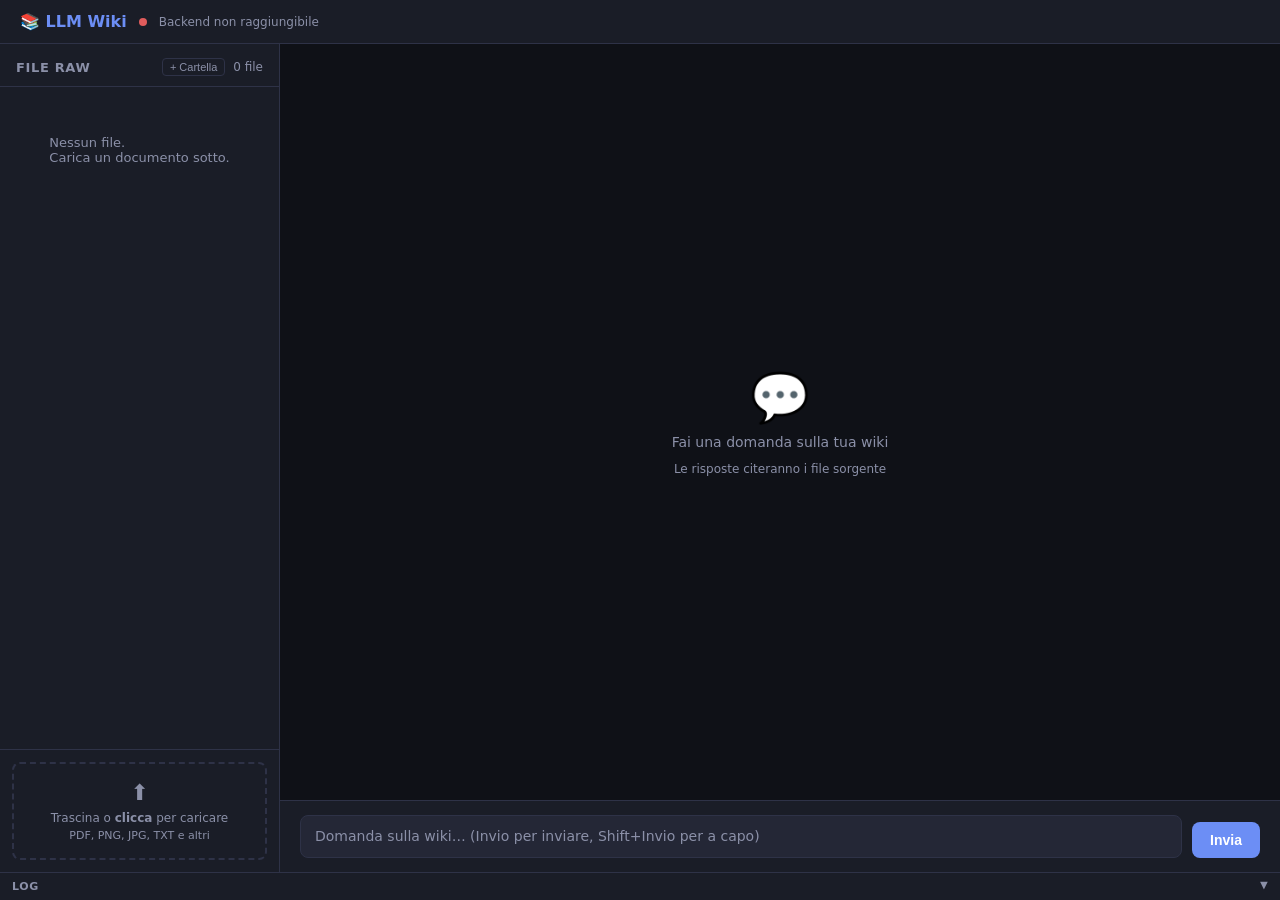
==== frontend/index.html @ e703572c "Initial public release LLM Wiki — offline personal knowledge base with automatic OCR and AI chat. St" ====
<!DOCTYPE html>
<html lang="it">
<head>
  <meta charset="UTF-8" />
  <meta name="viewport" content="width=device-width, initial-scale=1.0" />
  <title>LLM Wiki</title>
  <link rel="stylesheet" href="style.css" />
</head>
<body>

<header>
  <h1>📚 LLM Wiki</h1>
  <div class="status-dot" id="ollama-dot"></div>
  <span class="status-label" id="ollama-label">Connessione…</span>
</header>

<main>
  <!-- LEFT: File panel -->
  <aside class="sidebar">
    <div class="sidebar-head">
      <h2>File RAW</h2>
      <div class="sidebar-head-actions">
        <button class="new-folder-btn" id="new-root-folder-btn" title="Nuova cartella radice">+ Cartella</button>
        <span id="file-count" style="font-size:12px;color:var(--text-dim)">0 file</span>
      </div>
    </div>

    <div class="file-list" id="file-list">
      <div class="empty-state" id="file-empty" style="padding:40px 20px;font-size:13px;">
        Nessun file.<br>Carica un documento sotto.
      </div>
    </div>

    <div class="upload-area">
      <div class="upload-target" id="upload-target">
        <span>📂</span>
        <span class="target-path" id="upload-target-path"></span>
        <span class="target-clear" id="upload-target-clear" title="Carica nella radice">✕</span>
      </div>
      <div class="drop-zone" id="drop-zone">
        <div class="upload-icon">⬆️</div>
        <div>Trascina o <strong>clicca</strong> per caricare</div>
        <div style="margin-top:4px;font-size:11px;">PDF, PNG, JPG, TXT e altri</div>
        <input type="file" id="file-input" multiple />
      </div>
    </div>
  </aside>

  <!-- RIGHT: Chat panel -->
  <section class="chat-panel">
    <div class="messages" id="messages">
      <div class="empty-state" id="chat-empty">
        <div class="icon">💬</div>
        <div>Fai una domanda sulla tua wiki</div>
        <div style="font-size:12px;margin-top:4px;">Le risposte citeranno i file sorgente</div>
      </div>
    </div>

    <div class="chat-input-area">
      <textarea id="chat-input" rows="1" placeholder="Domanda sulla wiki… (Invio per inviare, Shift+Invio per a capo)"></textarea>
      <button class="send-btn" id="send-btn">Invia</button>
    </div>
  </section>
</main>

<!-- Delete confirm modal -->
<div class="modal-overlay" id="modal">
  <div class="modal">
    <h3 id="modal-title">Elimina</h3>
    <p id="modal-text"></p>
    <div class="modal-actions">
      <button class="btn btn-cancel" id="modal-cancel">Annulla</button>
      <button class="btn btn-danger" id="modal-confirm">Elimina</button>
    </div>
  </div>
</div>

<!-- Log panel -->
<div id="log-panel" class="log-panel collapsed">
  <div class="log-header" id="log-toggle">
    <span class="log-title">Log</span>
    <span class="log-badge" id="log-badge"></span>
    <span class="log-chevron" id="log-chevron">&#x25B2;</span>
  </div>
  <div class="log-body">
    <div class="log-lines" id="log-lines"></div>
  </div>
</div>

<script src="app.js"></script>
</body>
</html>
---- frontend/style.css ----
*, *::before, *::after { box-sizing: border-box; margin: 0; padding: 0; }

:root {
  --bg: #0f1117;
  --surface: #1a1d27;
  --surface2: #242736;
  --border: #2e3247;
  --accent: #6c8ef5;
  --accent-hover: #8aa3ff;
  --text: #e1e4f0;
  --text-dim: #8b90a8;
  --danger: #e05c5c;
  --danger-hover: #f07070;
  --success: #4eca8b;
  --warning: #f0a84e;
  --radius: 8px;
  --font: "Inter", "Segoe UI", system-ui, sans-serif;
  --mono: "JetBrains Mono", "Fira Code", monospace;
}

body {
  background: var(--bg);
  color: var(--text);
  font-family: var(--font);
  font-size: 14px;
  height: 100vh;
  display: flex;
  flex-direction: column;
  overflow: hidden;
}

header {
  padding: 12px 20px;
  background: var(--surface);
  border-bottom: 1px solid var(--border);
  display: flex;
  align-items: center;
  gap: 12px;
  flex-shrink: 0;
}

header h1 { font-size: 16px; font-weight: 600; color: var(--accent); }
header .status-dot {
  width: 8px; height: 8px; border-radius: 50%;
  background: var(--text-dim); transition: background .3s;
}
header .status-dot.ok { background: var(--success); }
header .status-dot.err { background: var(--danger); }
header .status-label { font-size: 12px; color: var(--text-dim); }

main {
  display: flex;
  flex: 1;
  overflow: hidden;
}

/* ── LEFT PANEL ─────────────────────────────── */
.sidebar {
  width: 280px;
  flex-shrink: 0;
  background: var(--surface);
  border-right: 1px solid var(--border);
  display: flex;
  flex-direction: column;
  overflow: hidden;
}

.sidebar-head {
  padding: 14px 16px 10px;
  border-bottom: 1px solid var(--border);
  display: flex;
  align-items: center;
  justify-content: space-between;
}

.sidebar-head h2 { font-size: 13px; font-weight: 600; color: var(--text-dim); text-transform: uppercase; letter-spacing: .05em; }

.file-list {
  flex: 1;
  overflow-y: auto;
  padding: 8px 0;
}

.file-item {
  display: flex;
  align-items: center;
  gap: 8px;
  padding: 8px 14px;
  cursor: pointer;
  transition: background .15s;
  border-bottom: 1px solid transparent;
}
.file-item:hover { background: var(--surface2); }

.file-icon { font-size: 18px; flex-shrink: 0; }
.file-info { flex: 1; overflow: hidden; }
.file-name {
  font-size: 13px;
  white-space: nowrap;
  overflow: hidden;
  text-overflow: ellipsis;
}
.file-size { font-size: 11px; color: var(--text-dim); margin-top: 2px; }

.file-status {
  font-size: 10px;
  font-weight: 600;
  padding: 2px 6px;
  border-radius: 10px;
  flex-shrink: 0;
  text-transform: uppercase;
  letter-spacing: .04em;
}
.status-ready { background: #2a3a2a; color: var(--success); }
.status-pending { background: #3a3020; color: var(--warning); }
.status-processing { background: #2a3050; color: var(--accent); animation: pulse 1.5s infinite; }
.status-done { background: #2a3a2a; color: var(--success); }
.status-error { background: #3a1a1a; color: var(--danger); }

@keyframes pulse { 0%,100% { opacity:1 } 50% { opacity:.5 } }

/* .delete-btn kept as alias — .item-btn handles visibility */
.delete-btn {
  background: none;
  border: none;
  color: var(--text-dim);
  cursor: pointer;
  padding: 4px;
  border-radius: 4px;
  opacity: 0;
  transition: opacity .15s, color .15s;
  flex-shrink: 0;
  font-size: 12px;
}
.file-item:hover .delete-btn { opacity: 1; }
.delete-btn:hover { color: var(--danger); }

/* ── TREE VIEW ──────────────────────────────── */
.tree-folder {
  display: flex;
  align-items: center;
  gap: 5px;
  padding: 5px 10px 5px 0;
  cursor: pointer;
  transition: background .15s;
  user-select: none;
  min-height: 30px;
  border-left: 2px solid transparent;
}
.tree-folder:hover { background: var(--surface2); }
.tree-folder.selected {
  background: rgba(108,142,245,.1);
  border-left-color: var(--accent);
}

.chevron {
  font-size: 9px;
  color: var(--text-dim);
  width: 14px;
  flex-shrink: 0;
  text-align: center;
  transition: transform .15s;
  display: inline-block;
}
.chevron.open { transform: rotate(90deg); }

.tree-folder .folder-icon { font-size: 15px; flex-shrink: 0; }
.tree-folder .item-name {
  flex: 1;
  font-size: 13px;
  overflow: hidden;
  text-overflow: ellipsis;
  white-space: nowrap;
}

.item-btn {
  background: none;
  border: none;
  color: var(--text-dim);
  cursor: pointer;
  padding: 2px 4px;
  border-radius: 4px;
  opacity: 0;
  transition: opacity .15s, color .15s;
  font-size: 12px;
  flex-shrink: 0;
  line-height: 1;
}
.tree-folder:hover .item-btn,
.file-item:hover .item-btn { opacity: 1; }
.item-btn:hover { color: var(--text); }
.item-btn.folder-del-btn:hover,
.item-btn.file-del-btn:hover { color: var(--danger); }
.item-btn.new-subfolder-btn:hover { color: var(--accent); }

/* Folder creation input row */
.folder-create-row {
  display: flex;
  align-items: center;
  gap: 5px;
  padding: 4px 10px 4px 0;
  min-height: 30px;
}
.folder-name-input {
  flex: 1;
  background: var(--surface2);
  border: 1px solid var(--accent);
  border-radius: 4px;
  color: var(--text);
  font-size: 12px;
  font-family: var(--font);
  padding: 3px 7px;
  outline: none;
  min-width: 0;
}
.item-btn.confirm-btn { color: var(--success) !important; opacity: 1 !important; font-size: 13px; }
.item-btn.cancel-btn  { color: var(--danger)  !important; opacity: 1 !important; font-size: 13px; }

/* Sidebar header actions */
.sidebar-head-actions {
  display: flex;
  align-items: center;
  gap: 8px;
}
.new-folder-btn {
  background: none;
  border: 1px solid var(--border);
  color: var(--text-dim);
  border-radius: 4px;
  padding: 2px 7px;
  cursor: pointer;
  font-size: 11px;
  transition: color .15s, border-color .15s;
  white-space: nowrap;
}
.new-folder-btn:hover { color: var(--accent); border-color: var(--accent); }

/* Upload target indicator */
.upload-target {
  display: none;
  align-items: center;
  gap: 6px;
  padding: 5px 8px;
  margin-bottom: 6px;
  background: rgba(108,142,245,.1);
  border: 1px solid rgba(108,142,245,.3);
  border-radius: 4px;
  font-size: 11px;
  color: var(--accent);
}
.upload-target .target-path {
  flex: 1;
  overflow: hidden;
  text-overflow: ellipsis;
  white-space: nowrap;
}
.upload-target .target-clear {
  cursor: pointer;
  color: var(--text-dim);
  padding: 0 2px;
  font-size: 10px;
  opacity: .7;
}
.upload-target .target-clear:hover { color: var(--danger); opacity: 1; }

.upload-area {
  padding: 12px;
  border-top: 1px solid var(--border);
  flex-shrink: 0;
}

.drop-zone {
  border: 2px dashed var(--border);
  border-radius: var(--radius);
  padding: 16px;
  text-align: center;
  color: var(--text-dim);
  font-size: 12px;
  cursor: pointer;
  transition: border-color .2s, color .2s;
}
.drop-zone:hover, .drop-zone.drag-over {
  border-color: var(--accent);
  color: var(--accent);
}
.drop-zone input { display: none; }
.drop-zone .upload-icon { font-size: 22px; margin-bottom: 6px; }

/* ── CHAT PANEL ─────────────────────────────── */
.chat-panel {
  flex: 1;
  display: flex;
  flex-direction: column;
  overflow: hidden;
}

.messages {
  flex: 1;
  overflow-y: auto;
  padding: 20px;
  display: flex;
  flex-direction: column;
  gap: 16px;
}

.msg { display: flex; flex-direction: column; gap: 4px; max-width: 820px; }
.msg.user { align-self: flex-end; align-items: flex-end; }
.msg.assistant { align-self: flex-start; }

.msg-bubble {
  padding: 10px 14px;
  border-radius: var(--radius);
  line-height: 1.6;
  white-space: pre-wrap;
  word-break: break-word;
}
.msg.user .msg-bubble {
  background: var(--accent);
  color: #fff;
  border-bottom-right-radius: 2px;
}
.msg.assistant .msg-bubble {
  background: var(--surface2);
  border-bottom-left-radius: 2px;
}
.msg-bubble code {
  font-family: var(--mono);
  background: rgba(0,0,0,.3);
  padding: 1px 4px;
  border-radius: 3px;
  font-size: 12px;
}

.sources {
  display: flex;
  flex-wrap: wrap;
  gap: 6px;
  margin-top: 6px;
}
.source-chip {
  font-size: 11px;
  padding: 3px 8px;
  border-radius: 12px;
  background: var(--surface);
  border: 1px solid var(--border);
  color: var(--accent);
  cursor: pointer;
  text-decoration: none;
  transition: background .15s;
}
.source-chip:hover { background: var(--surface2); }

.empty-state {
  flex: 1;
  display: flex;
  flex-direction: column;
  align-items: center;
  justify-content: center;
  color: var(--text-dim);
  gap: 8px;
}
.empty-state .icon { font-size: 48px; }

.chat-input-area {
  padding: 14px 20px;
  background: var(--surface);
  border-top: 1px solid var(--border);
  display: flex;
  gap: 10px;
  align-items: flex-end;
  flex-shrink: 0;
}

textarea {
  flex: 1;
  background: var(--surface2);
  border: 1px solid var(--border);
  border-radius: var(--radius);
  color: var(--text);
  font-family: var(--font);
  font-size: 14px;
  padding: 10px 14px;
  resize: none;
  outline: none;
  min-height: 42px;
  max-height: 160px;
  line-height: 1.5;
  transition: border-color .2s;
}
textarea:focus { border-color: var(--accent); }
textarea::placeholder { color: var(--text-dim); }

.send-btn {
  background: var(--accent);
  border: none;
  color: #fff;
  border-radius: var(--radius);
  padding: 10px 18px;
  font-size: 14px;
  font-weight: 600;
  cursor: pointer;
  transition: background .15s;
  white-space: nowrap;
}
.send-btn:hover { background: var(--accent-hover); }
.send-btn:disabled { opacity: .5; cursor: not-allowed; }

/* ── MODAL ──────────────────────────────────── */
.modal-overlay {
  display: none;
  position: fixed; inset: 0;
  background: rgba(0,0,0,.6);
  z-index: 100;
  align-items: center;
  justify-content: center;
}
.modal-overlay.visible { display: flex; }
.modal {
  background: var(--surface);
  border: 1px solid var(--border);
  border-radius: var(--radius);
  padding: 24px;
  max-width: 400px;
  width: 90%;
}
.modal h3 { margin-bottom: 10px; }
.modal p { color: var(--text-dim); margin-bottom: 20px; line-height: 1.5; }
.modal-actions { display: flex; gap: 10px; justify-content: flex-end; }
.btn { padding: 8px 16px; border-radius: 6px; border: none; cursor: pointer; font-size: 13px; font-weight: 600; }
.btn-danger { background: var(--danger); color: #fff; }
.btn-danger:hover { background: var(--danger-hover); }
.btn-cancel { background: var(--surface2); color: var(--text); }
.btn-cancel:hover { background: var(--border); }

/* ── LOG PANEL ──────────────────────────────────── */
.log-panel {
  flex-shrink: 0;
  background: #0a0c12;
  border-top: 1px solid var(--border);
  display: flex;
  flex-direction: column;
  height: 200px;
  overflow: hidden;
  transition: height 0.2s ease;
}
.log-panel.collapsed { height: 28px; }

.log-header {
  display: flex;
  align-items: center;
  gap: 8px;
  padding: 0 12px;
  height: 28px;
  flex-shrink: 0;
  cursor: pointer;
  user-select: none;
  background: var(--surface);
  border-bottom: 1px solid var(--border);
}
.log-title {
  font-size: 11px;
  font-weight: 600;
  color: var(--text-dim);
  text-transform: uppercase;
  letter-spacing: 0.06em;
}
.log-badge {
  font-size: 10px;
  font-weight: 700;
  background: var(--danger);
  color: #fff;
  border-radius: 8px;
  padding: 0 5px;
  line-height: 16px;
  display: none;
}
.log-chevron {
  margin-left: auto;
  font-size: 10px;
  color: var(--text-dim);
  transition: transform 0.2s;
}
.log-panel.collapsed .log-chevron { transform: rotate(180deg); }

.log-body {
  flex: 1;
  overflow: hidden;
  display: flex;
  flex-direction: column;
}
.log-lines {
  flex: 1;
  overflow-y: auto;
  padding: 6px 10px;
  font-family: var(--mono);
  font-size: 11px;
  line-height: 1.6;
}
.log-line {
  display: flex;
  gap: 8px;
  padding: 1px 0;
  white-space: pre-wrap;
  word-break: break-all;
}
.log-ts   { color: #4a5070; flex-shrink: 0; }
.log-name { color: #5a6090; flex-shrink: 0; max-width: 160px; overflow: hidden; text-overflow: ellipsis; white-space: nowrap; }
.log-msg  { color: #9ba0bc; }

.log-line.log-WARNING .log-msg { color: var(--warning); }
.log-line.log-ERROR   .log-msg { color: var(--danger); }
.log-line.log-DEBUG   .log-msg { color: #505870; }

/* scrollbar */
::-webkit-scrollbar { width: 6px; }
::-webkit-scrollbar-track { background: transparent; }
::-webkit-scrollbar-thumb { background: var(--border); border-radius: 3px; }
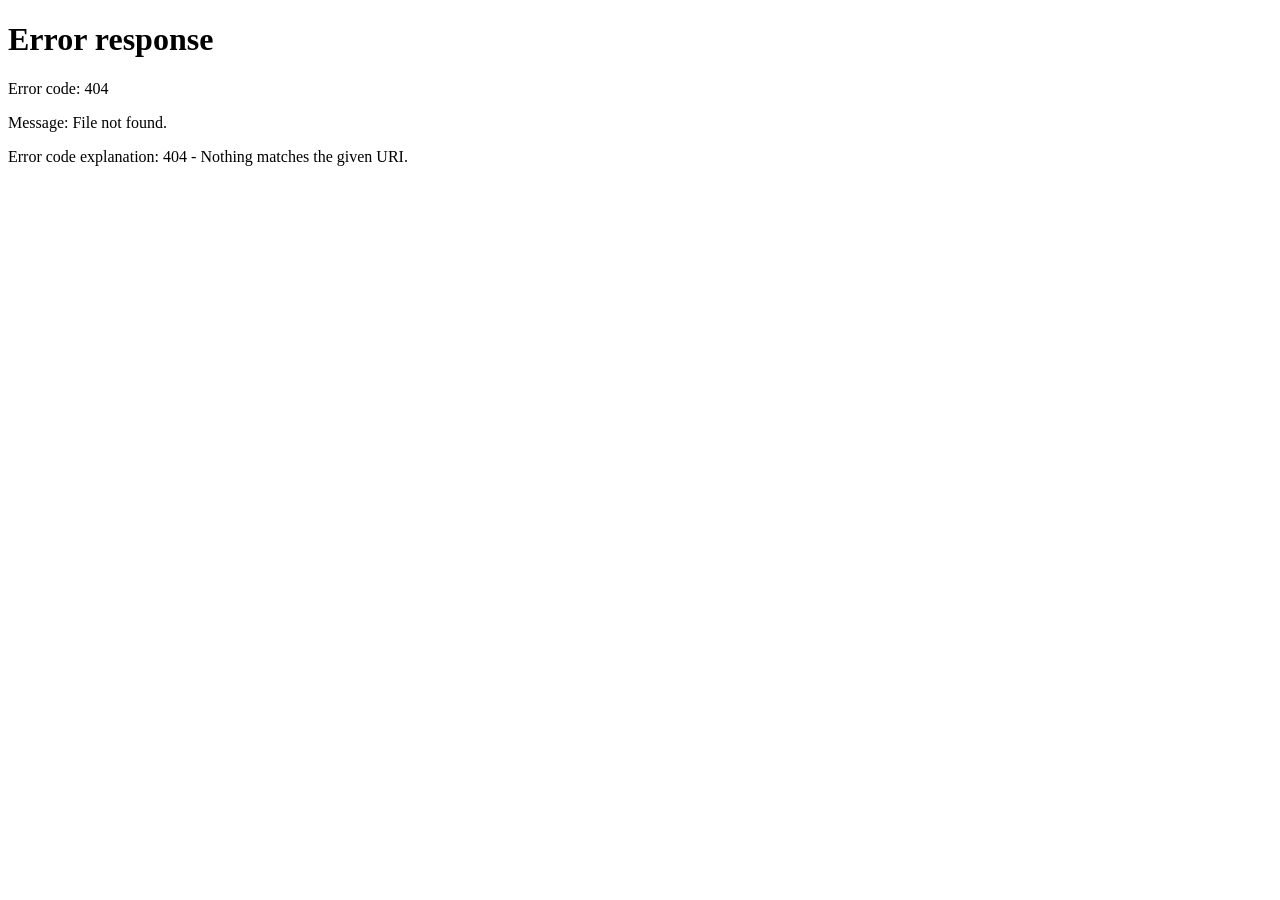
==== commit adc47522: "Add multi-user auth: JWT HttpOnly cookie, SQLite user store, admin panel - backend/auth/: db (SQLite" ====
--- a/frontend/index.html
+++ b/frontend/index.html
@@ -12,6 +12,9 @@
   <h1>📚 LLM Wiki</h1>
   <div class="status-dot" id="ollama-dot"></div>
   <span class="status-label" id="ollama-label">Connessione…</span>
+  <span id="auth-user" style="margin-left:auto;font-size:13px;color:var(--text-dim)"></span>
+  <a href="/admin.html" id="admin-link" style="display:none;font-size:13px;margin-left:12px">Utenti</a>
+  <button id="logout-btn" style="display:none;margin-left:10px;background:transparent;border:1px solid var(--border);color:var(--text-dim);border-radius:6px;padding:4px 10px;cursor:pointer;font-size:13px">Esci</button>
 </header>
 
 <main>
